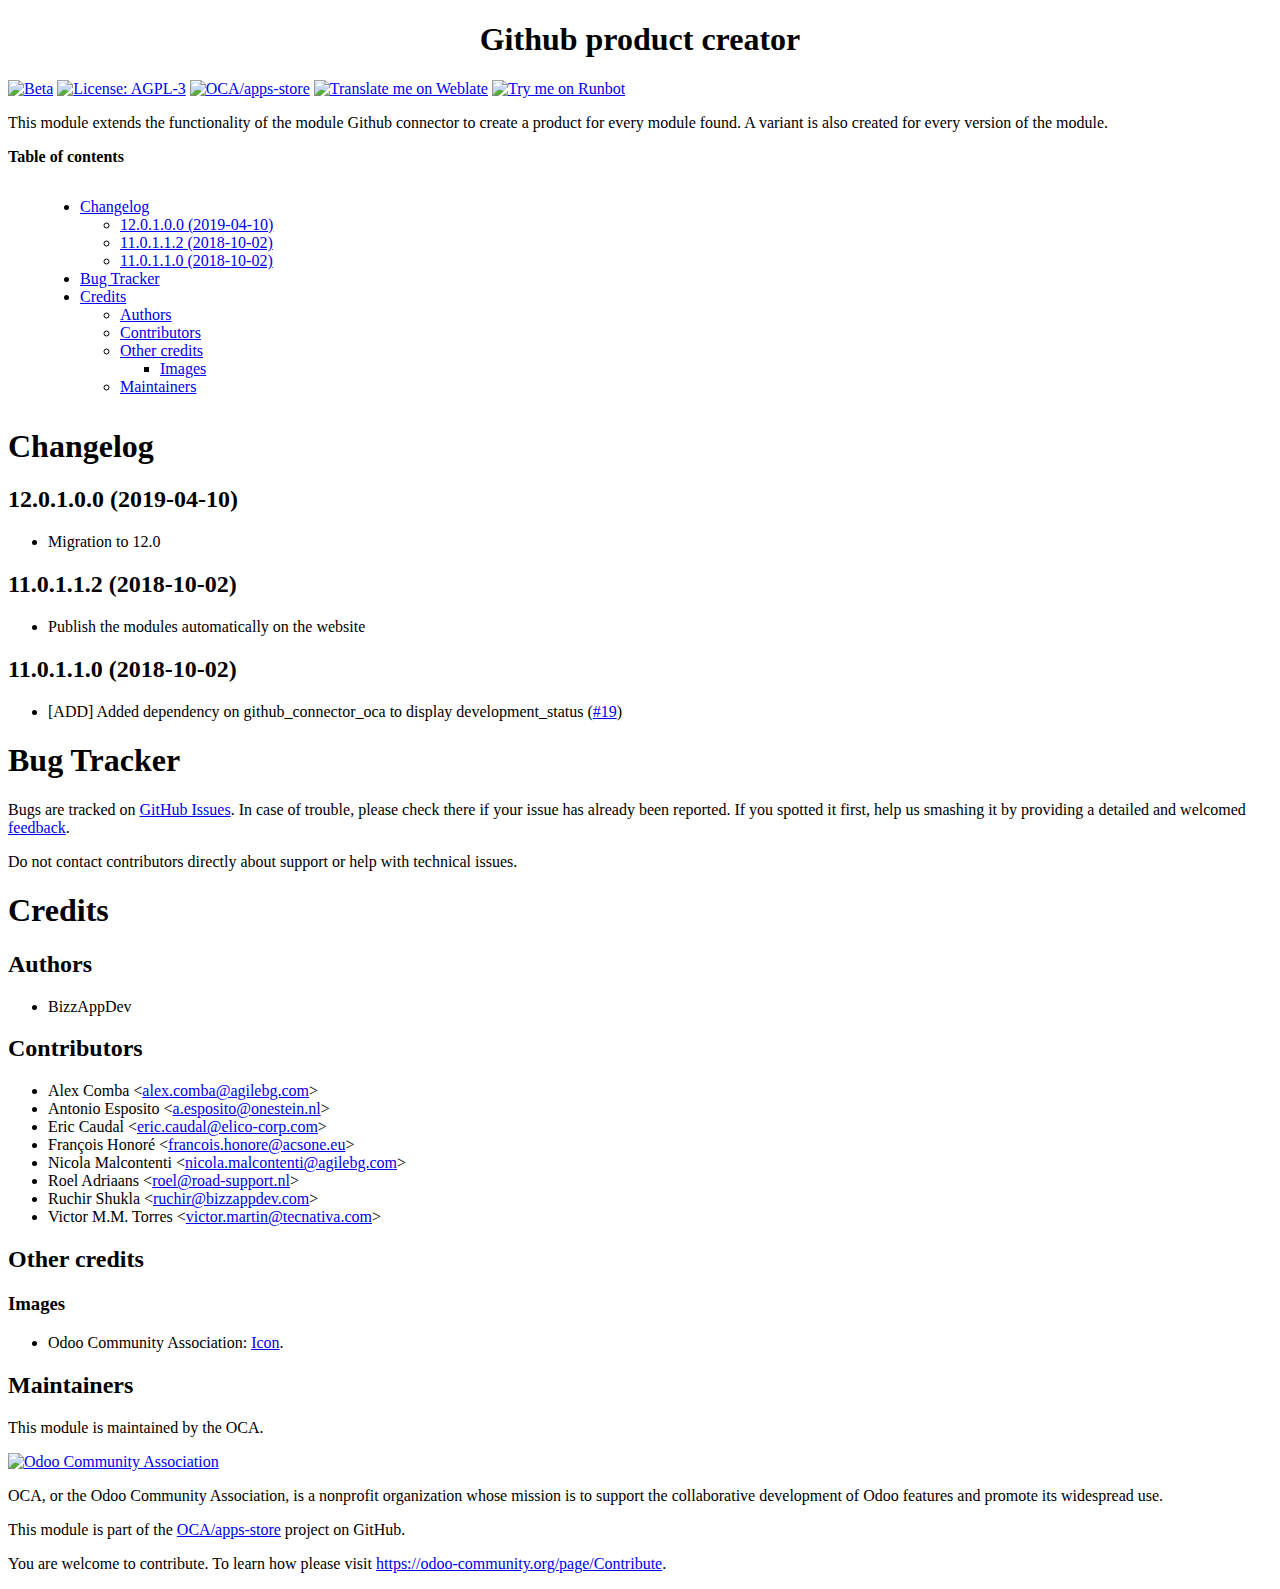
==== apps_product_creator/static/description/index.html @ 0be7e628 "[MIG] apps_product_creator: Migration to 12.0" ====
<?xml version="1.0" encoding="utf-8" ?>
<!DOCTYPE html PUBLIC "-//W3C//DTD XHTML 1.0 Transitional//EN" "http://www.w3.org/TR/xhtml1/DTD/xhtml1-transitional.dtd">
<html xmlns="http://www.w3.org/1999/xhtml" xml:lang="en" lang="en">
<head>
<meta http-equiv="Content-Type" content="text/html; charset=utf-8" />
<meta name="generator" content="Docutils 0.14: http://docutils.sourceforge.net/" />
<title>Github product creator</title>
<style type="text/css">

/*
:Author: David Goodger (goodger@python.org)
:Id: $Id: html4css1.css 7952 2016-07-26 18:15:59Z milde $
:Copyright: This stylesheet has been placed in the public domain.

Default cascading style sheet for the HTML output of Docutils.

See http://docutils.sf.net/docs/howto/html-stylesheets.html for how to
customize this style sheet.
*/

/* used to remove borders from tables and images */
.borderless, table.borderless td, table.borderless th {
  border: 0 }

table.borderless td, table.borderless th {
  /* Override padding for "table.docutils td" with "! important".
     The right padding separates the table cells. */
  padding: 0 0.5em 0 0 ! important }

.first {
  /* Override more specific margin styles with "! important". */
  margin-top: 0 ! important }

.last, .with-subtitle {
  margin-bottom: 0 ! important }

.hidden {
  display: none }

.subscript {
  vertical-align: sub;
  font-size: smaller }

.superscript {
  vertical-align: super;
  font-size: smaller }

a.toc-backref {
  text-decoration: none ;
  color: black }

blockquote.epigraph {
  margin: 2em 5em ; }

dl.docutils dd {
  margin-bottom: 0.5em }

object[type="image/svg+xml"], object[type="application/x-shockwave-flash"] {
  overflow: hidden;
}

/* Uncomment (and remove this text!) to get bold-faced definition list terms
dl.docutils dt {
  font-weight: bold }
*/

div.abstract {
  margin: 2em 5em }

div.abstract p.topic-title {
  font-weight: bold ;
  text-align: center }

div.admonition, div.attention, div.caution, div.danger, div.error,
div.hint, div.important, div.note, div.tip, div.warning {
  margin: 2em ;
  border: medium outset ;
  padding: 1em }

div.admonition p.admonition-title, div.hint p.admonition-title,
div.important p.admonition-title, div.note p.admonition-title,
div.tip p.admonition-title {
  font-weight: bold ;
  font-family: sans-serif }

div.attention p.admonition-title, div.caution p.admonition-title,
div.danger p.admonition-title, div.error p.admonition-title,
div.warning p.admonition-title, .code .error {
  color: red ;
  font-weight: bold ;
  font-family: sans-serif }

/* Uncomment (and remove this text!) to get reduced vertical space in
   compound paragraphs.
div.compound .compound-first, div.compound .compound-middle {
  margin-bottom: 0.5em }

div.compound .compound-last, div.compound .compound-middle {
  margin-top: 0.5em }
*/

div.dedication {
  margin: 2em 5em ;
  text-align: center ;
  font-style: italic }

div.dedication p.topic-title {
  font-weight: bold ;
  font-style: normal }

div.figure {
  margin-left: 2em ;
  margin-right: 2em }

div.footer, div.header {
  clear: both;
  font-size: smaller }

div.line-block {
  display: block ;
  margin-top: 1em ;
  margin-bottom: 1em }

div.line-block div.line-block {
  margin-top: 0 ;
  margin-bottom: 0 ;
  margin-left: 1.5em }

div.sidebar {
  margin: 0 0 0.5em 1em ;
  border: medium outset ;
  padding: 1em ;
  background-color: #ffffee ;
  width: 40% ;
  float: right ;
  clear: right }

div.sidebar p.rubric {
  font-family: sans-serif ;
  font-size: medium }

div.system-messages {
  margin: 5em }

div.system-messages h1 {
  color: red }

div.system-message {
  border: medium outset ;
  padding: 1em }

div.system-message p.system-message-title {
  color: red ;
  font-weight: bold }

div.topic {
  margin: 2em }

h1.section-subtitle, h2.section-subtitle, h3.section-subtitle,
h4.section-subtitle, h5.section-subtitle, h6.section-subtitle {
  margin-top: 0.4em }

h1.title {
  text-align: center }

h2.subtitle {
  text-align: center }

hr.docutils {
  width: 75% }

img.align-left, .figure.align-left, object.align-left, table.align-left {
  clear: left ;
  float: left ;
  margin-right: 1em }

img.align-right, .figure.align-right, object.align-right, table.align-right {
  clear: right ;
  float: right ;
  margin-left: 1em }

img.align-center, .figure.align-center, object.align-center {
  display: block;
  margin-left: auto;
  margin-right: auto;
}

table.align-center {
  margin-left: auto;
  margin-right: auto;
}

.align-left {
  text-align: left }

.align-center {
  clear: both ;
  text-align: center }

.align-right {
  text-align: right }

/* reset inner alignment in figures */
div.align-right {
  text-align: inherit }

/* div.align-center * { */
/*   text-align: left } */

.align-top    {
  vertical-align: top }

.align-middle {
  vertical-align: middle }

.align-bottom {
  vertical-align: bottom }

ol.simple, ul.simple {
  margin-bottom: 1em }

ol.arabic {
  list-style: decimal }

ol.loweralpha {
  list-style: lower-alpha }

ol.upperalpha {
  list-style: upper-alpha }

ol.lowerroman {
  list-style: lower-roman }

ol.upperroman {
  list-style: upper-roman }

p.attribution {
  text-align: right ;
  margin-left: 50% }

p.caption {
  font-style: italic }

p.credits {
  font-style: italic ;
  font-size: smaller }

p.label {
  white-space: nowrap }

p.rubric {
  font-weight: bold ;
  font-size: larger ;
  color: maroon ;
  text-align: center }

p.sidebar-title {
  font-family: sans-serif ;
  font-weight: bold ;
  font-size: larger }

p.sidebar-subtitle {
  font-family: sans-serif ;
  font-weight: bold }

p.topic-title {
  font-weight: bold }

pre.address {
  margin-bottom: 0 ;
  margin-top: 0 ;
  font: inherit }

pre.literal-block, pre.doctest-block, pre.math, pre.code {
  margin-left: 2em ;
  margin-right: 2em }

pre.code .ln { color: grey; } /* line numbers */
pre.code, code { background-color: #eeeeee }
pre.code .comment, code .comment { color: #5C6576 }
pre.code .keyword, code .keyword { color: #3B0D06; font-weight: bold }
pre.code .literal.string, code .literal.string { color: #0C5404 }
pre.code .name.builtin, code .name.builtin { color: #352B84 }
pre.code .deleted, code .deleted { background-color: #DEB0A1}
pre.code .inserted, code .inserted { background-color: #A3D289}

span.classifier {
  font-family: sans-serif ;
  font-style: oblique }

span.classifier-delimiter {
  font-family: sans-serif ;
  font-weight: bold }

span.interpreted {
  font-family: sans-serif }

span.option {
  white-space: nowrap }

span.pre {
  white-space: pre }

span.problematic {
  color: red }

span.section-subtitle {
  /* font-size relative to parent (h1..h6 element) */
  font-size: 80% }

table.citation {
  border-left: solid 1px gray;
  margin-left: 1px }

table.docinfo {
  margin: 2em 4em }

table.docutils {
  margin-top: 0.5em ;
  margin-bottom: 0.5em }

table.footnote {
  border-left: solid 1px black;
  margin-left: 1px }

table.docutils td, table.docutils th,
table.docinfo td, table.docinfo th {
  padding-left: 0.5em ;
  padding-right: 0.5em ;
  vertical-align: top }

table.docutils th.field-name, table.docinfo th.docinfo-name {
  font-weight: bold ;
  text-align: left ;
  white-space: nowrap ;
  padding-left: 0 }

/* "booktabs" style (no vertical lines) */
table.docutils.booktabs {
  border: 0px;
  border-top: 2px solid;
  border-bottom: 2px solid;
  border-collapse: collapse;
}
table.docutils.booktabs * {
  border: 0px;
}
table.docutils.booktabs th {
  border-bottom: thin solid;
  text-align: left;
}

h1 tt.docutils, h2 tt.docutils, h3 tt.docutils,
h4 tt.docutils, h5 tt.docutils, h6 tt.docutils {
  font-size: 100% }

ul.auto-toc {
  list-style-type: none }

</style>
</head>
<body>
<div class="document" id="github-product-creator">
<h1 class="title">Github product creator</h1>

<!-- !!!!!!!!!!!!!!!!!!!!!!!!!!!!!!!!!!!!!!!!!!!!!!!!!!!!
!! This file is generated by oca-gen-addon-readme !!
!! changes will be overwritten.                   !!
!!!!!!!!!!!!!!!!!!!!!!!!!!!!!!!!!!!!!!!!!!!!!!!!!!!! -->
<p><a class="reference external" href="https://odoo-community.org/page/development-status"><img alt="Beta" src="https://img.shields.io/badge/maturity-Beta-yellow.png" /></a> <a class="reference external" href="http://www.gnu.org/licenses/agpl-3.0-standalone.html"><img alt="License: AGPL-3" src="https://img.shields.io/badge/licence-AGPL--3-blue.png" /></a> <a class="reference external" href="https://github.com/OCA/apps-store/tree/12.0/apps_product_creator"><img alt="OCA/apps-store" src="https://img.shields.io/badge/github-OCA%2Fapps--store-lightgray.png?logo=github" /></a> <a class="reference external" href="https://translation.odoo-community.org/projects/apps-store-12-0/apps-store-12-0-apps_product_creator"><img alt="Translate me on Weblate" src="https://img.shields.io/badge/weblate-Translate%20me-F47D42.png" /></a> <a class="reference external" href="https://runbot.odoo-community.org/runbot/249/12.0"><img alt="Try me on Runbot" src="https://img.shields.io/badge/runbot-Try%20me-875A7B.png" /></a></p>
<p>This module extends the functionality of the module Github connector to create a product for every module found.
A variant is also created for every version of the module.</p>
<p><strong>Table of contents</strong></p>
<div class="contents local topic" id="contents">
<ul class="simple">
<li><a class="reference internal" href="#changelog" id="id5">Changelog</a><ul>
<li><a class="reference internal" href="#id1" id="id6">12.0.1.0.0 (2019-04-10)</a></li>
<li><a class="reference internal" href="#id2" id="id7">11.0.1.1.2 (2018-10-02)</a></li>
<li><a class="reference internal" href="#id3" id="id8">11.0.1.1.0 (2018-10-02)</a></li>
</ul>
</li>
<li><a class="reference internal" href="#bug-tracker" id="id9">Bug Tracker</a></li>
<li><a class="reference internal" href="#credits" id="id10">Credits</a><ul>
<li><a class="reference internal" href="#authors" id="id11">Authors</a></li>
<li><a class="reference internal" href="#contributors" id="id12">Contributors</a></li>
<li><a class="reference internal" href="#other-credits" id="id13">Other credits</a><ul>
<li><a class="reference internal" href="#images" id="id14">Images</a></li>
</ul>
</li>
<li><a class="reference internal" href="#maintainers" id="id15">Maintainers</a></li>
</ul>
</li>
</ul>
</div>
<div class="section" id="changelog">
<h1><a class="toc-backref" href="#id5">Changelog</a></h1>
<div class="section" id="id1">
<h2><a class="toc-backref" href="#id6">12.0.1.0.0 (2019-04-10)</a></h2>
<ul class="simple">
<li>Migration to 12.0</li>
</ul>
</div>
<div class="section" id="id2">
<h2><a class="toc-backref" href="#id7">11.0.1.1.2 (2018-10-02)</a></h2>
<ul class="simple">
<li>Publish the modules automatically on the website</li>
</ul>
</div>
<div class="section" id="id3">
<h2><a class="toc-backref" href="#id8">11.0.1.1.0 (2018-10-02)</a></h2>
<ul class="simple">
<li>[ADD] Added dependency on github_connector_oca to display development_status
(<a class="reference external" href="https://github.com/OCA/apps-store/pull/19">#19</a>)</li>
</ul>
</div>
</div>
<div class="section" id="bug-tracker">
<h1><a class="toc-backref" href="#id9">Bug Tracker</a></h1>
<p>Bugs are tracked on <a class="reference external" href="https://github.com/OCA/apps-store/issues">GitHub Issues</a>.
In case of trouble, please check there if your issue has already been reported.
If you spotted it first, help us smashing it by providing a detailed and welcomed
<a class="reference external" href="https://github.com/OCA/apps-store/issues/new?body=module:%20apps_product_creator%0Aversion:%2012.0%0A%0A**Steps%20to%20reproduce**%0A-%20...%0A%0A**Current%20behavior**%0A%0A**Expected%20behavior**">feedback</a>.</p>
<p>Do not contact contributors directly about support or help with technical issues.</p>
</div>
<div class="section" id="credits">
<h1><a class="toc-backref" href="#id10">Credits</a></h1>
<div class="section" id="authors">
<h2><a class="toc-backref" href="#id11">Authors</a></h2>
<ul class="simple">
<li>BizzAppDev</li>
</ul>
</div>
<div class="section" id="contributors">
<h2><a class="toc-backref" href="#id12">Contributors</a></h2>
<ul class="simple">
<li>Alex Comba &lt;<a class="reference external" href="mailto:alex.comba&#64;agilebg.com">alex.comba&#64;agilebg.com</a>&gt;</li>
<li>Antonio Esposito &lt;<a class="reference external" href="mailto:a.esposito&#64;onestein.nl">a.esposito&#64;onestein.nl</a>&gt;</li>
<li>Eric Caudal &lt;<a class="reference external" href="mailto:eric.caudal&#64;elico-corp.com">eric.caudal&#64;elico-corp.com</a>&gt;</li>
<li>François Honoré &lt;<a class="reference external" href="mailto:francois.honore&#64;acsone.eu">francois.honore&#64;acsone.eu</a>&gt;</li>
<li>Nicola Malcontenti &lt;<a class="reference external" href="mailto:nicola.malcontenti&#64;agilebg.com">nicola.malcontenti&#64;agilebg.com</a>&gt;</li>
<li>Roel Adriaans &lt;<a class="reference external" href="mailto:roel&#64;road-support.nl">roel&#64;road-support.nl</a>&gt;</li>
<li>Ruchir Shukla &lt;<a class="reference external" href="mailto:ruchir&#64;bizzappdev.com">ruchir&#64;bizzappdev.com</a>&gt;</li>
<li>Victor M.M. Torres &lt;<a class="reference external" href="mailto:victor.martin&#64;tecnativa.com">victor.martin&#64;tecnativa.com</a>&gt;</li>
</ul>
</div>
<div class="section" id="other-credits">
<h2><a class="toc-backref" href="#id13">Other credits</a></h2>
<div class="section" id="images">
<h3><a class="toc-backref" href="#id14">Images</a></h3>
<ul class="simple">
<li>Odoo Community Association: <a class="reference external" href="https://github.com/OCA/maintainer-tools/blob/master/template/module/static/description/icon.svg">Icon</a>.</li>
</ul>
</div>
</div>
<div class="section" id="maintainers">
<h2><a class="toc-backref" href="#id15">Maintainers</a></h2>
<p>This module is maintained by the OCA.</p>
<a class="reference external image-reference" href="https://odoo-community.org"><img alt="Odoo Community Association" src="https://odoo-community.org/logo.png" /></a>
<p>OCA, or the Odoo Community Association, is a nonprofit organization whose
mission is to support the collaborative development of Odoo features and
promote its widespread use.</p>
<p>This module is part of the <a class="reference external" href="https://github.com/OCA/apps-store/tree/12.0/apps_product_creator">OCA/apps-store</a> project on GitHub.</p>
<p>You are welcome to contribute. To learn how please visit <a class="reference external" href="https://odoo-community.org/page/Contribute">https://odoo-community.org/page/Contribute</a>.</p>
</div>
</div>
</div>
</body>
</html>
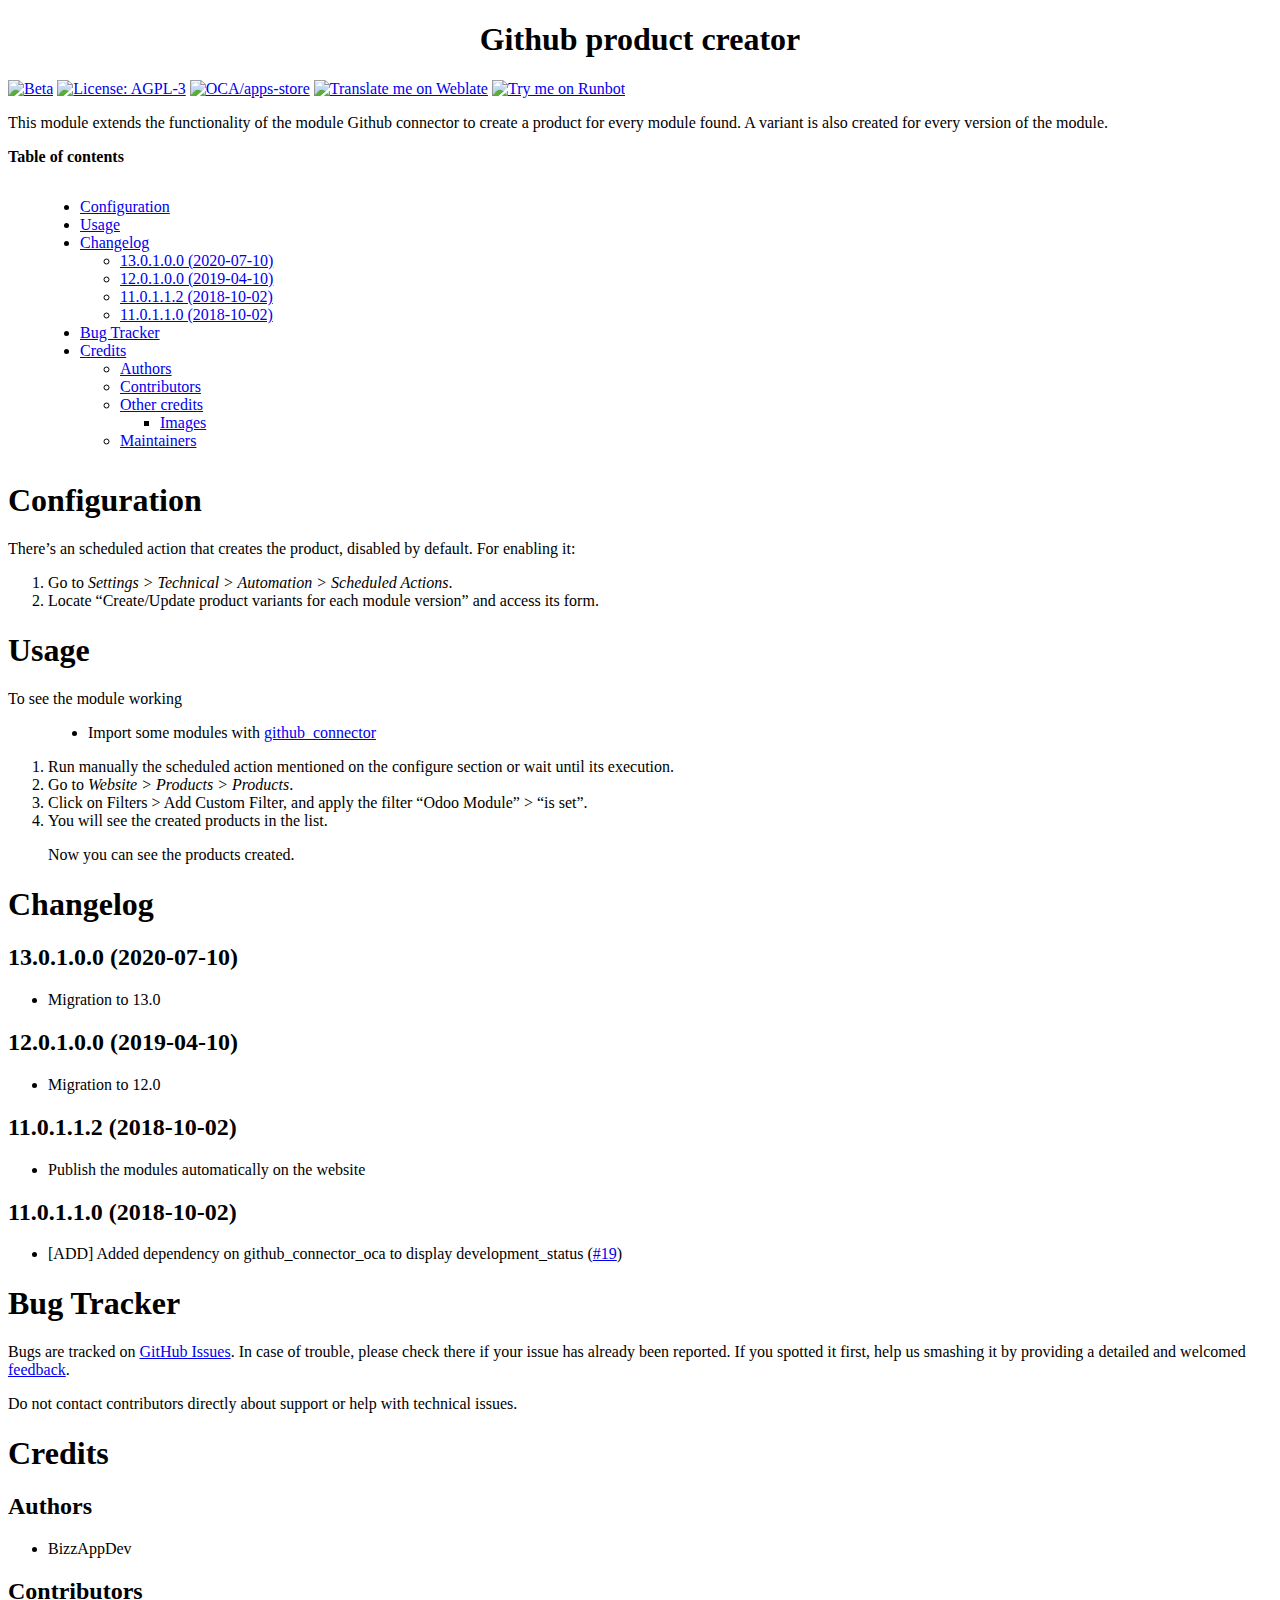
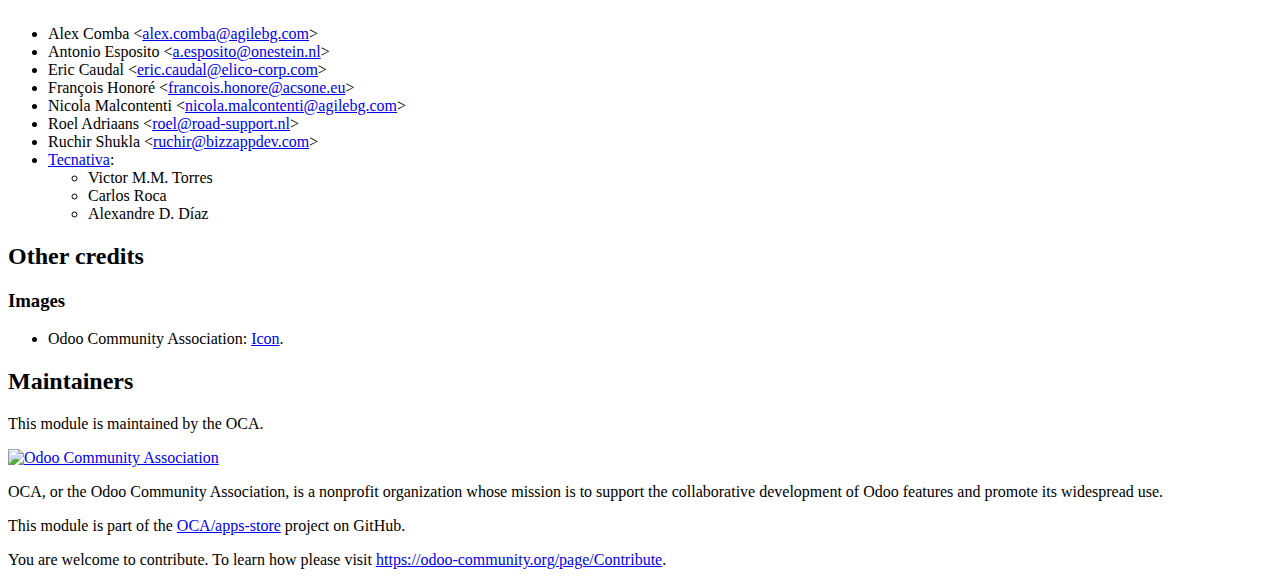
==== commit 0f6e8c9e: "[FIX] apps_product_creator: Don't use deleted field for product attributes" ====
--- a/apps_product_creator/static/description/index.html
+++ b/apps_product_creator/static/description/index.html
@@ -3,7 +3,7 @@
 <html xmlns="http://www.w3.org/1999/xhtml" xml:lang="en" lang="en">
 <head>
 <meta http-equiv="Content-Type" content="text/html; charset=utf-8" />
-<meta name="generator" content="Docutils 0.14: http://docutils.sourceforge.net/" />
+<meta name="generator" content="Docutils 0.15.1: http://docutils.sourceforge.net/" />
 <title>Github product creator</title>
 <style type="text/css">
 
@@ -367,47 +367,81 @@
 !! This file is generated by oca-gen-addon-readme !!
 !! changes will be overwritten.                   !!
 !!!!!!!!!!!!!!!!!!!!!!!!!!!!!!!!!!!!!!!!!!!!!!!!!!!! -->
-<p><a class="reference external" href="https://odoo-community.org/page/development-status"><img alt="Beta" src="https://img.shields.io/badge/maturity-Beta-yellow.png" /></a> <a class="reference external" href="http://www.gnu.org/licenses/agpl-3.0-standalone.html"><img alt="License: AGPL-3" src="https://img.shields.io/badge/licence-AGPL--3-blue.png" /></a> <a class="reference external" href="https://github.com/OCA/apps-store/tree/12.0/apps_product_creator"><img alt="OCA/apps-store" src="https://img.shields.io/badge/github-OCA%2Fapps--store-lightgray.png?logo=github" /></a> <a class="reference external" href="https://translation.odoo-community.org/projects/apps-store-12-0/apps-store-12-0-apps_product_creator"><img alt="Translate me on Weblate" src="https://img.shields.io/badge/weblate-Translate%20me-F47D42.png" /></a> <a class="reference external" href="https://runbot.odoo-community.org/runbot/249/12.0"><img alt="Try me on Runbot" src="https://img.shields.io/badge/runbot-Try%20me-875A7B.png" /></a></p>
+<p><a class="reference external" href="https://odoo-community.org/page/development-status"><img alt="Beta" src="https://img.shields.io/badge/maturity-Beta-yellow.png" /></a> <a class="reference external" href="http://www.gnu.org/licenses/agpl-3.0-standalone.html"><img alt="License: AGPL-3" src="https://img.shields.io/badge/licence-AGPL--3-blue.png" /></a> <a class="reference external" href="https://github.com/OCA/apps-store/tree/13.0/apps_product_creator"><img alt="OCA/apps-store" src="https://img.shields.io/badge/github-OCA%2Fapps--store-lightgray.png?logo=github" /></a> <a class="reference external" href="https://translation.odoo-community.org/projects/apps-store-13-0/apps-store-13-0-apps_product_creator"><img alt="Translate me on Weblate" src="https://img.shields.io/badge/weblate-Translate%20me-F47D42.png" /></a> <a class="reference external" href="https://runbot.odoo-community.org/runbot/249/13.0"><img alt="Try me on Runbot" src="https://img.shields.io/badge/runbot-Try%20me-875A7B.png" /></a></p>
 <p>This module extends the functionality of the module Github connector to create a product for every module found.
 A variant is also created for every version of the module.</p>
 <p><strong>Table of contents</strong></p>
 <div class="contents local topic" id="contents">
 <ul class="simple">
-<li><a class="reference internal" href="#changelog" id="id5">Changelog</a><ul>
-<li><a class="reference internal" href="#id1" id="id6">12.0.1.0.0 (2019-04-10)</a></li>
-<li><a class="reference internal" href="#id2" id="id7">11.0.1.1.2 (2018-10-02)</a></li>
-<li><a class="reference internal" href="#id3" id="id8">11.0.1.1.0 (2018-10-02)</a></li>
+<li><a class="reference internal" href="#configuration" id="id6">Configuration</a></li>
+<li><a class="reference internal" href="#usage" id="id7">Usage</a></li>
+<li><a class="reference internal" href="#changelog" id="id8">Changelog</a><ul>
+<li><a class="reference internal" href="#id1" id="id9">13.0.1.0.0 (2020-07-10)</a></li>
+<li><a class="reference internal" href="#id2" id="id10">12.0.1.0.0 (2019-04-10)</a></li>
+<li><a class="reference internal" href="#id3" id="id11">11.0.1.1.2 (2018-10-02)</a></li>
+<li><a class="reference internal" href="#id4" id="id12">11.0.1.1.0 (2018-10-02)</a></li>
 </ul>
 </li>
-<li><a class="reference internal" href="#bug-tracker" id="id9">Bug Tracker</a></li>
-<li><a class="reference internal" href="#credits" id="id10">Credits</a><ul>
-<li><a class="reference internal" href="#authors" id="id11">Authors</a></li>
-<li><a class="reference internal" href="#contributors" id="id12">Contributors</a></li>
-<li><a class="reference internal" href="#other-credits" id="id13">Other credits</a><ul>
-<li><a class="reference internal" href="#images" id="id14">Images</a></li>
+<li><a class="reference internal" href="#bug-tracker" id="id13">Bug Tracker</a></li>
+<li><a class="reference internal" href="#credits" id="id14">Credits</a><ul>
+<li><a class="reference internal" href="#authors" id="id15">Authors</a></li>
+<li><a class="reference internal" href="#contributors" id="id16">Contributors</a></li>
+<li><a class="reference internal" href="#other-credits" id="id17">Other credits</a><ul>
+<li><a class="reference internal" href="#images" id="id18">Images</a></li>
 </ul>
 </li>
-<li><a class="reference internal" href="#maintainers" id="id15">Maintainers</a></li>
+<li><a class="reference internal" href="#maintainers" id="id19">Maintainers</a></li>
 </ul>
 </li>
 </ul>
 </div>
+<div class="section" id="configuration">
+<h1><a class="toc-backref" href="#id6">Configuration</a></h1>
+<p>There’s an scheduled action that creates the product, disabled by default. For enabling it:</p>
+<ol class="arabic simple">
+<li>Go to <em>Settings &gt; Technical &gt; Automation &gt; Scheduled Actions</em>.</li>
+<li>Locate “Create/Update product variants for each module version” and access its form.</li>
+</ol>
+</div>
+<div class="section" id="usage">
+<h1><a class="toc-backref" href="#id7">Usage</a></h1>
+<p>To see the module working</p>
+<blockquote>
+<ul class="simple">
+<li>Import some modules with <a class="reference external" href="https://odoo-community.org/shop/product/1024">github_connector</a></li>
+</ul>
+</blockquote>
+<ol class="arabic simple">
+<li>Run manually the scheduled action mentioned on the configure section or wait until its execution.</li>
+<li>Go to <em>Website &gt; Products &gt; Products</em>.</li>
+<li>Click on Filters &gt; Add Custom Filter, and apply the filter “Odoo Module” &gt; “is set”.</li>
+<li>You will see the created products in the list.</li>
+</ol>
+<blockquote>
+Now you can see the products created.</blockquote>
+</div>
 <div class="section" id="changelog">
-<h1><a class="toc-backref" href="#id5">Changelog</a></h1>
+<h1><a class="toc-backref" href="#id8">Changelog</a></h1>
 <div class="section" id="id1">
-<h2><a class="toc-backref" href="#id6">12.0.1.0.0 (2019-04-10)</a></h2>
+<h2><a class="toc-backref" href="#id9">13.0.1.0.0 (2020-07-10)</a></h2>
+<ul class="simple">
+<li>Migration to 13.0</li>
+</ul>
+</div>
+<div class="section" id="id2">
+<h2><a class="toc-backref" href="#id10">12.0.1.0.0 (2019-04-10)</a></h2>
 <ul class="simple">
 <li>Migration to 12.0</li>
 </ul>
 </div>
-<div class="section" id="id2">
-<h2><a class="toc-backref" href="#id7">11.0.1.1.2 (2018-10-02)</a></h2>
+<div class="section" id="id3">
+<h2><a class="toc-backref" href="#id11">11.0.1.1.2 (2018-10-02)</a></h2>
 <ul class="simple">
 <li>Publish the modules automatically on the website</li>
 </ul>
 </div>
-<div class="section" id="id3">
-<h2><a class="toc-backref" href="#id8">11.0.1.1.0 (2018-10-02)</a></h2>
+<div class="section" id="id4">
+<h2><a class="toc-backref" href="#id12">11.0.1.1.0 (2018-10-02)</a></h2>
 <ul class="simple">
 <li>[ADD] Added dependency on github_connector_oca to display development_status
 (<a class="reference external" href="https://github.com/OCA/apps-store/pull/19">#19</a>)</li>
@@ -415,23 +449,23 @@
 </div>
 </div>
 <div class="section" id="bug-tracker">
-<h1><a class="toc-backref" href="#id9">Bug Tracker</a></h1>
+<h1><a class="toc-backref" href="#id13">Bug Tracker</a></h1>
 <p>Bugs are tracked on <a class="reference external" href="https://github.com/OCA/apps-store/issues">GitHub Issues</a>.
 In case of trouble, please check there if your issue has already been reported.
 If you spotted it first, help us smashing it by providing a detailed and welcomed
-<a class="reference external" href="https://github.com/OCA/apps-store/issues/new?body=module:%20apps_product_creator%0Aversion:%2012.0%0A%0A**Steps%20to%20reproduce**%0A-%20...%0A%0A**Current%20behavior**%0A%0A**Expected%20behavior**">feedback</a>.</p>
+<a class="reference external" href="https://github.com/OCA/apps-store/issues/new?body=module:%20apps_product_creator%0Aversion:%2013.0%0A%0A**Steps%20to%20reproduce**%0A-%20...%0A%0A**Current%20behavior**%0A%0A**Expected%20behavior**">feedback</a>.</p>
 <p>Do not contact contributors directly about support or help with technical issues.</p>
 </div>
 <div class="section" id="credits">
-<h1><a class="toc-backref" href="#id10">Credits</a></h1>
+<h1><a class="toc-backref" href="#id14">Credits</a></h1>
 <div class="section" id="authors">
-<h2><a class="toc-backref" href="#id11">Authors</a></h2>
+<h2><a class="toc-backref" href="#id15">Authors</a></h2>
 <ul class="simple">
 <li>BizzAppDev</li>
 </ul>
 </div>
 <div class="section" id="contributors">
-<h2><a class="toc-backref" href="#id12">Contributors</a></h2>
+<h2><a class="toc-backref" href="#id16">Contributors</a></h2>
 <ul class="simple">
 <li>Alex Comba &lt;<a class="reference external" href="mailto:alex.comba&#64;agilebg.com">alex.comba&#64;agilebg.com</a>&gt;</li>
 <li>Antonio Esposito &lt;<a class="reference external" href="mailto:a.esposito&#64;onestein.nl">a.esposito&#64;onestein.nl</a>&gt;</li>
@@ -440,26 +474,31 @@
 <li>Nicola Malcontenti &lt;<a class="reference external" href="mailto:nicola.malcontenti&#64;agilebg.com">nicola.malcontenti&#64;agilebg.com</a>&gt;</li>
 <li>Roel Adriaans &lt;<a class="reference external" href="mailto:roel&#64;road-support.nl">roel&#64;road-support.nl</a>&gt;</li>
 <li>Ruchir Shukla &lt;<a class="reference external" href="mailto:ruchir&#64;bizzappdev.com">ruchir&#64;bizzappdev.com</a>&gt;</li>
-<li>Victor M.M. Torres &lt;<a class="reference external" href="mailto:victor.martin&#64;tecnativa.com">victor.martin&#64;tecnativa.com</a>&gt;</li>
+<li><a class="reference external" href="https://www.tecnativa.com">Tecnativa</a>:<ul>
+<li>Victor M.M. Torres</li>
+<li>Carlos Roca</li>
+<li>Alexandre D. Díaz</li>
+</ul>
+</li>
 </ul>
 </div>
 <div class="section" id="other-credits">
-<h2><a class="toc-backref" href="#id13">Other credits</a></h2>
+<h2><a class="toc-backref" href="#id17">Other credits</a></h2>
 <div class="section" id="images">
-<h3><a class="toc-backref" href="#id14">Images</a></h3>
+<h3><a class="toc-backref" href="#id18">Images</a></h3>
 <ul class="simple">
 <li>Odoo Community Association: <a class="reference external" href="https://github.com/OCA/maintainer-tools/blob/master/template/module/static/description/icon.svg">Icon</a>.</li>
 </ul>
 </div>
 </div>
 <div class="section" id="maintainers">
-<h2><a class="toc-backref" href="#id15">Maintainers</a></h2>
+<h2><a class="toc-backref" href="#id19">Maintainers</a></h2>
 <p>This module is maintained by the OCA.</p>
 <a class="reference external image-reference" href="https://odoo-community.org"><img alt="Odoo Community Association" src="https://odoo-community.org/logo.png" /></a>
 <p>OCA, or the Odoo Community Association, is a nonprofit organization whose
 mission is to support the collaborative development of Odoo features and
 promote its widespread use.</p>
-<p>This module is part of the <a class="reference external" href="https://github.com/OCA/apps-store/tree/12.0/apps_product_creator">OCA/apps-store</a> project on GitHub.</p>
+<p>This module is part of the <a class="reference external" href="https://github.com/OCA/apps-store/tree/13.0/apps_product_creator">OCA/apps-store</a> project on GitHub.</p>
 <p>You are welcome to contribute. To learn how please visit <a class="reference external" href="https://odoo-community.org/page/Contribute">https://odoo-community.org/page/Contribute</a>.</p>
 </div>
 </div>
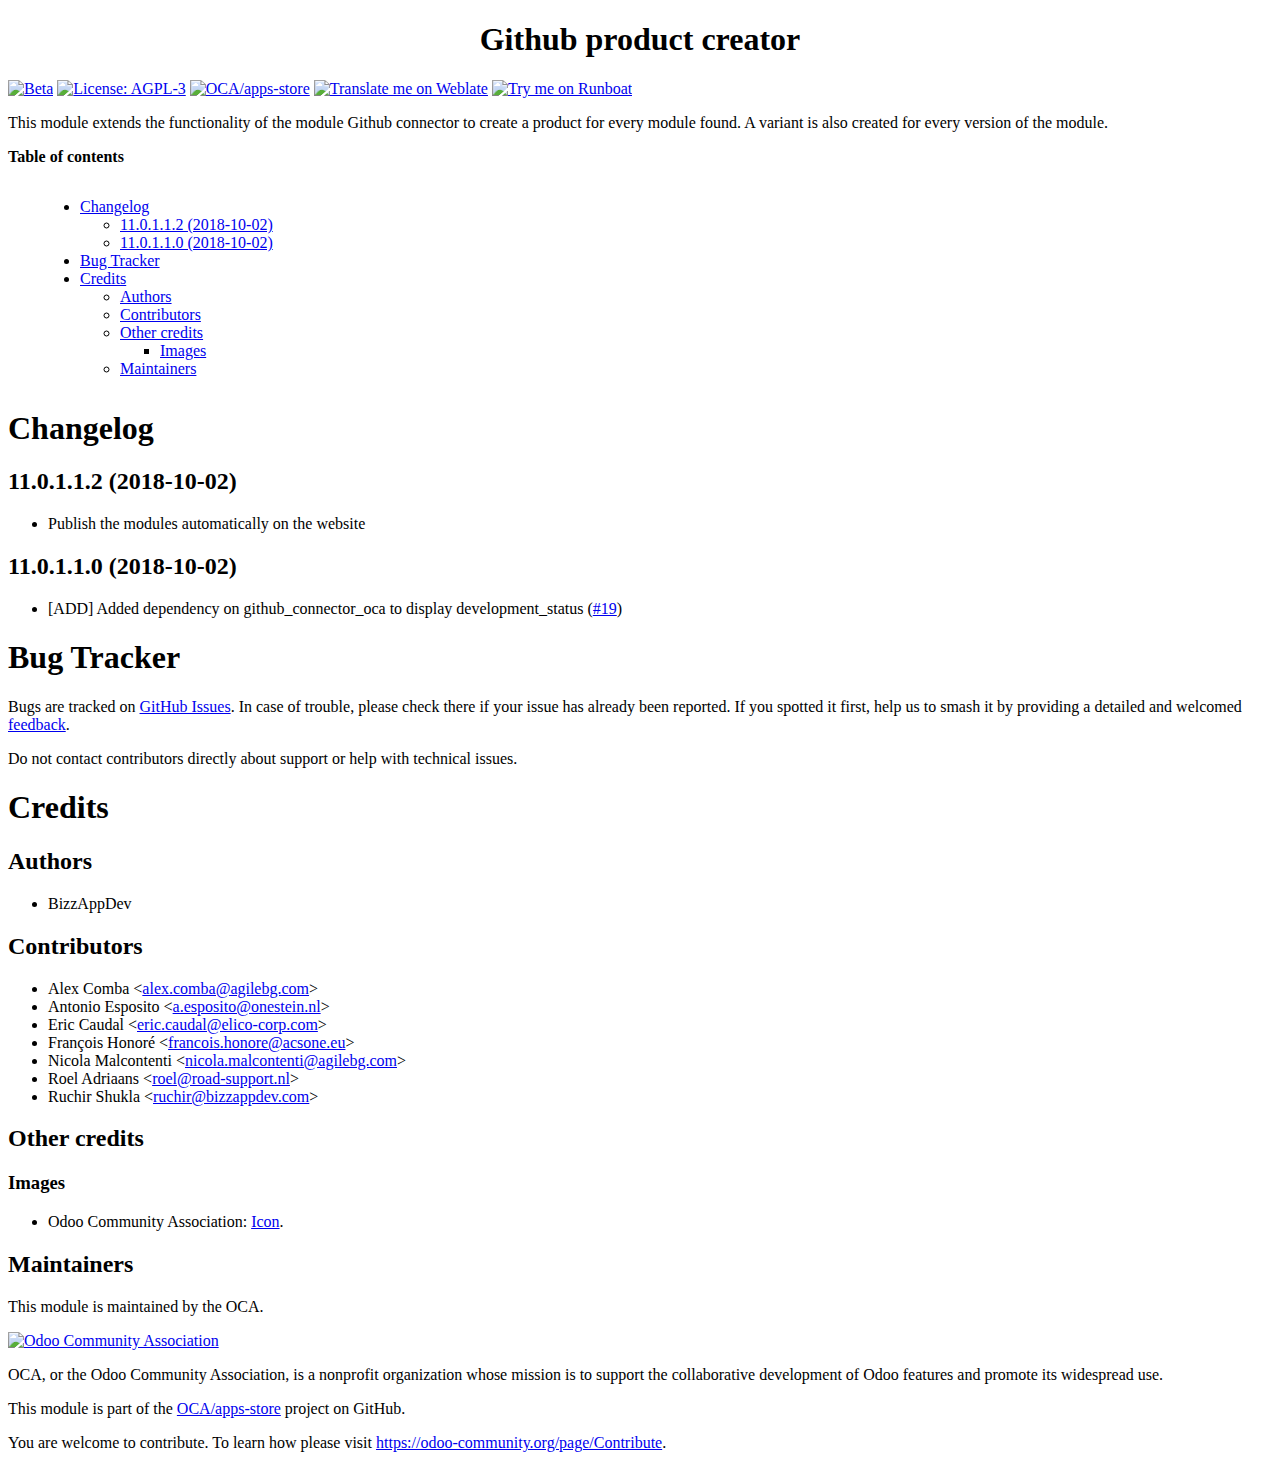
==== commit 2377591e: "[UPD] README.rst" ====
--- a/apps_product_creator/static/description/index.html
+++ b/apps_product_creator/static/description/index.html
@@ -1,20 +1,20 @@
-<?xml version="1.0" encoding="utf-8" ?>
+<?xml version="1.0" encoding="utf-8"?>
 <!DOCTYPE html PUBLIC "-//W3C//DTD XHTML 1.0 Transitional//EN" "http://www.w3.org/TR/xhtml1/DTD/xhtml1-transitional.dtd">
 <html xmlns="http://www.w3.org/1999/xhtml" xml:lang="en" lang="en">
 <head>
 <meta http-equiv="Content-Type" content="text/html; charset=utf-8" />
-<meta name="generator" content="Docutils 0.15.1: http://docutils.sourceforge.net/" />
+<meta name="generator" content="Docutils: https://docutils.sourceforge.io/" />
 <title>Github product creator</title>
 <style type="text/css">
 
 /*
 :Author: David Goodger (goodger@python.org)
-:Id: $Id: html4css1.css 7952 2016-07-26 18:15:59Z milde $
+:Id: $Id: html4css1.css 8954 2022-01-20 10:10:25Z milde $
 :Copyright: This stylesheet has been placed in the public domain.
 
 Default cascading style sheet for the HTML output of Docutils.
 
-See http://docutils.sf.net/docs/howto/html-stylesheets.html for how to
+See https://docutils.sourceforge.io/docs/howto/html-stylesheets.html for how to
 customize this style sheet.
 */
 
@@ -366,82 +366,43 @@
 <!-- !!!!!!!!!!!!!!!!!!!!!!!!!!!!!!!!!!!!!!!!!!!!!!!!!!!!
 !! This file is generated by oca-gen-addon-readme !!
 !! changes will be overwritten.                   !!
+!!!!!!!!!!!!!!!!!!!!!!!!!!!!!!!!!!!!!!!!!!!!!!!!!!!!
+!! source digest: sha256:4a45d3d85995d059c950728153871439c133850aa736efb424e13ad4ff8a03c4
 !!!!!!!!!!!!!!!!!!!!!!!!!!!!!!!!!!!!!!!!!!!!!!!!!!!! -->
-<p><a class="reference external" href="https://odoo-community.org/page/development-status"><img alt="Beta" src="https://img.shields.io/badge/maturity-Beta-yellow.png" /></a> <a class="reference external" href="http://www.gnu.org/licenses/agpl-3.0-standalone.html"><img alt="License: AGPL-3" src="https://img.shields.io/badge/licence-AGPL--3-blue.png" /></a> <a class="reference external" href="https://github.com/OCA/apps-store/tree/13.0/apps_product_creator"><img alt="OCA/apps-store" src="https://img.shields.io/badge/github-OCA%2Fapps--store-lightgray.png?logo=github" /></a> <a class="reference external" href="https://translation.odoo-community.org/projects/apps-store-13-0/apps-store-13-0-apps_product_creator"><img alt="Translate me on Weblate" src="https://img.shields.io/badge/weblate-Translate%20me-F47D42.png" /></a> <a class="reference external" href="https://runbot.odoo-community.org/runbot/249/13.0"><img alt="Try me on Runbot" src="https://img.shields.io/badge/runbot-Try%20me-875A7B.png" /></a></p>
+<p><a class="reference external image-reference" href="https://odoo-community.org/page/development-status"><img alt="Beta" src="https://img.shields.io/badge/maturity-Beta-yellow.png" /></a> <a class="reference external image-reference" href="http://www.gnu.org/licenses/agpl-3.0-standalone.html"><img alt="License: AGPL-3" src="https://img.shields.io/badge/licence-AGPL--3-blue.png" /></a> <a class="reference external image-reference" href="https://github.com/OCA/apps-store/tree/11.0/apps_product_creator"><img alt="OCA/apps-store" src="https://img.shields.io/badge/github-OCA%2Fapps--store-lightgray.png?logo=github" /></a> <a class="reference external image-reference" href="https://translation.odoo-community.org/projects/apps-store-11-0/apps-store-11-0-apps_product_creator"><img alt="Translate me on Weblate" src="https://img.shields.io/badge/weblate-Translate%20me-F47D42.png" /></a> <a class="reference external image-reference" href="https://runboat.odoo-community.org/builds?repo=OCA/apps-store&amp;target_branch=11.0"><img alt="Try me on Runboat" src="https://img.shields.io/badge/runboat-Try%20me-875A7B.png" /></a></p>
 <p>This module extends the functionality of the module Github connector to create a product for every module found.
 A variant is also created for every version of the module.</p>
 <p><strong>Table of contents</strong></p>
 <div class="contents local topic" id="contents">
 <ul class="simple">
-<li><a class="reference internal" href="#configuration" id="id6">Configuration</a></li>
-<li><a class="reference internal" href="#usage" id="id7">Usage</a></li>
-<li><a class="reference internal" href="#changelog" id="id8">Changelog</a><ul>
-<li><a class="reference internal" href="#id1" id="id9">13.0.1.0.0 (2020-07-10)</a></li>
-<li><a class="reference internal" href="#id2" id="id10">12.0.1.0.0 (2019-04-10)</a></li>
-<li><a class="reference internal" href="#id3" id="id11">11.0.1.1.2 (2018-10-02)</a></li>
-<li><a class="reference internal" href="#id4" id="id12">11.0.1.1.0 (2018-10-02)</a></li>
+<li><a class="reference internal" href="#changelog" id="toc-entry-1">Changelog</a><ul>
+<li><a class="reference internal" href="#section-1" id="toc-entry-2">11.0.1.1.2 (2018-10-02)</a></li>
+<li><a class="reference internal" href="#section-2" id="toc-entry-3">11.0.1.1.0 (2018-10-02)</a></li>
 </ul>
 </li>
-<li><a class="reference internal" href="#bug-tracker" id="id13">Bug Tracker</a></li>
-<li><a class="reference internal" href="#credits" id="id14">Credits</a><ul>
-<li><a class="reference internal" href="#authors" id="id15">Authors</a></li>
-<li><a class="reference internal" href="#contributors" id="id16">Contributors</a></li>
-<li><a class="reference internal" href="#other-credits" id="id17">Other credits</a><ul>
-<li><a class="reference internal" href="#images" id="id18">Images</a></li>
+<li><a class="reference internal" href="#bug-tracker" id="toc-entry-4">Bug Tracker</a></li>
+<li><a class="reference internal" href="#credits" id="toc-entry-5">Credits</a><ul>
+<li><a class="reference internal" href="#authors" id="toc-entry-6">Authors</a></li>
+<li><a class="reference internal" href="#contributors" id="toc-entry-7">Contributors</a></li>
+<li><a class="reference internal" href="#other-credits" id="toc-entry-8">Other credits</a><ul>
+<li><a class="reference internal" href="#images" id="toc-entry-9">Images</a></li>
 </ul>
 </li>
-<li><a class="reference internal" href="#maintainers" id="id19">Maintainers</a></li>
+<li><a class="reference internal" href="#maintainers" id="toc-entry-10">Maintainers</a></li>
 </ul>
 </li>
 </ul>
 </div>
-<div class="section" id="configuration">
-<h1><a class="toc-backref" href="#id6">Configuration</a></h1>
-<p>There’s an scheduled action that creates the product, disabled by default. For enabling it:</p>
-<ol class="arabic simple">
-<li>Go to <em>Settings &gt; Technical &gt; Automation &gt; Scheduled Actions</em>.</li>
-<li>Locate “Create/Update product variants for each module version” and access its form.</li>
-</ol>
-</div>
-<div class="section" id="usage">
-<h1><a class="toc-backref" href="#id7">Usage</a></h1>
-<p>To see the module working</p>
-<blockquote>
-<ul class="simple">
-<li>Import some modules with <a class="reference external" href="https://odoo-community.org/shop/product/1024">github_connector</a></li>
-</ul>
-</blockquote>
-<ol class="arabic simple">
-<li>Run manually the scheduled action mentioned on the configure section or wait until its execution.</li>
-<li>Go to <em>Website &gt; Products &gt; Products</em>.</li>
-<li>Click on Filters &gt; Add Custom Filter, and apply the filter “Odoo Module” &gt; “is set”.</li>
-<li>You will see the created products in the list.</li>
-</ol>
-<blockquote>
-Now you can see the products created.</blockquote>
-</div>
 <div class="section" id="changelog">
-<h1><a class="toc-backref" href="#id8">Changelog</a></h1>
-<div class="section" id="id1">
-<h2><a class="toc-backref" href="#id9">13.0.1.0.0 (2020-07-10)</a></h2>
-<ul class="simple">
-<li>Migration to 13.0</li>
-</ul>
-</div>
-<div class="section" id="id2">
-<h2><a class="toc-backref" href="#id10">12.0.1.0.0 (2019-04-10)</a></h2>
-<ul class="simple">
-<li>Migration to 12.0</li>
-</ul>
-</div>
-<div class="section" id="id3">
-<h2><a class="toc-backref" href="#id11">11.0.1.1.2 (2018-10-02)</a></h2>
+<h1><a class="toc-backref" href="#toc-entry-1">Changelog</a></h1>
+<div class="section" id="section-1">
+<h2><a class="toc-backref" href="#toc-entry-2">11.0.1.1.2 (2018-10-02)</a></h2>
 <ul class="simple">
 <li>Publish the modules automatically on the website</li>
 </ul>
 </div>
-<div class="section" id="id4">
-<h2><a class="toc-backref" href="#id12">11.0.1.1.0 (2018-10-02)</a></h2>
+<div class="section" id="section-2">
+<h2><a class="toc-backref" href="#toc-entry-3">11.0.1.1.0 (2018-10-02)</a></h2>
 <ul class="simple">
 <li>[ADD] Added dependency on github_connector_oca to display development_status
 (<a class="reference external" href="https://github.com/OCA/apps-store/pull/19">#19</a>)</li>
@@ -449,23 +410,23 @@
 </div>
 </div>
 <div class="section" id="bug-tracker">
-<h1><a class="toc-backref" href="#id13">Bug Tracker</a></h1>
+<h1><a class="toc-backref" href="#toc-entry-4">Bug Tracker</a></h1>
 <p>Bugs are tracked on <a class="reference external" href="https://github.com/OCA/apps-store/issues">GitHub Issues</a>.
 In case of trouble, please check there if your issue has already been reported.
-If you spotted it first, help us smashing it by providing a detailed and welcomed
-<a class="reference external" href="https://github.com/OCA/apps-store/issues/new?body=module:%20apps_product_creator%0Aversion:%2013.0%0A%0A**Steps%20to%20reproduce**%0A-%20...%0A%0A**Current%20behavior**%0A%0A**Expected%20behavior**">feedback</a>.</p>
+If you spotted it first, help us to smash it by providing a detailed and welcomed
+<a class="reference external" href="https://github.com/OCA/apps-store/issues/new?body=module:%20apps_product_creator%0Aversion:%2011.0%0A%0A**Steps%20to%20reproduce**%0A-%20...%0A%0A**Current%20behavior**%0A%0A**Expected%20behavior**">feedback</a>.</p>
 <p>Do not contact contributors directly about support or help with technical issues.</p>
 </div>
 <div class="section" id="credits">
-<h1><a class="toc-backref" href="#id14">Credits</a></h1>
+<h1><a class="toc-backref" href="#toc-entry-5">Credits</a></h1>
 <div class="section" id="authors">
-<h2><a class="toc-backref" href="#id15">Authors</a></h2>
+<h2><a class="toc-backref" href="#toc-entry-6">Authors</a></h2>
 <ul class="simple">
 <li>BizzAppDev</li>
 </ul>
 </div>
 <div class="section" id="contributors">
-<h2><a class="toc-backref" href="#id16">Contributors</a></h2>
+<h2><a class="toc-backref" href="#toc-entry-7">Contributors</a></h2>
 <ul class="simple">
 <li>Alex Comba &lt;<a class="reference external" href="mailto:alex.comba&#64;agilebg.com">alex.comba&#64;agilebg.com</a>&gt;</li>
 <li>Antonio Esposito &lt;<a class="reference external" href="mailto:a.esposito&#64;onestein.nl">a.esposito&#64;onestein.nl</a>&gt;</li>
@@ -474,31 +435,25 @@
 <li>Nicola Malcontenti &lt;<a class="reference external" href="mailto:nicola.malcontenti&#64;agilebg.com">nicola.malcontenti&#64;agilebg.com</a>&gt;</li>
 <li>Roel Adriaans &lt;<a class="reference external" href="mailto:roel&#64;road-support.nl">roel&#64;road-support.nl</a>&gt;</li>
 <li>Ruchir Shukla &lt;<a class="reference external" href="mailto:ruchir&#64;bizzappdev.com">ruchir&#64;bizzappdev.com</a>&gt;</li>
-<li><a class="reference external" href="https://www.tecnativa.com">Tecnativa</a>:<ul>
-<li>Victor M.M. Torres</li>
-<li>Carlos Roca</li>
-<li>Alexandre D. Díaz</li>
-</ul>
-</li>
 </ul>
 </div>
 <div class="section" id="other-credits">
-<h2><a class="toc-backref" href="#id17">Other credits</a></h2>
+<h2><a class="toc-backref" href="#toc-entry-8">Other credits</a></h2>
 <div class="section" id="images">
-<h3><a class="toc-backref" href="#id18">Images</a></h3>
+<h3><a class="toc-backref" href="#toc-entry-9">Images</a></h3>
 <ul class="simple">
 <li>Odoo Community Association: <a class="reference external" href="https://github.com/OCA/maintainer-tools/blob/master/template/module/static/description/icon.svg">Icon</a>.</li>
 </ul>
 </div>
 </div>
 <div class="section" id="maintainers">
-<h2><a class="toc-backref" href="#id19">Maintainers</a></h2>
+<h2><a class="toc-backref" href="#toc-entry-10">Maintainers</a></h2>
 <p>This module is maintained by the OCA.</p>
 <a class="reference external image-reference" href="https://odoo-community.org"><img alt="Odoo Community Association" src="https://odoo-community.org/logo.png" /></a>
 <p>OCA, or the Odoo Community Association, is a nonprofit organization whose
 mission is to support the collaborative development of Odoo features and
 promote its widespread use.</p>
-<p>This module is part of the <a class="reference external" href="https://github.com/OCA/apps-store/tree/13.0/apps_product_creator">OCA/apps-store</a> project on GitHub.</p>
+<p>This module is part of the <a class="reference external" href="https://github.com/OCA/apps-store/tree/11.0/apps_product_creator">OCA/apps-store</a> project on GitHub.</p>
 <p>You are welcome to contribute. To learn how please visit <a class="reference external" href="https://odoo-community.org/page/Contribute">https://odoo-community.org/page/Contribute</a>.</p>
 </div>
 </div>
